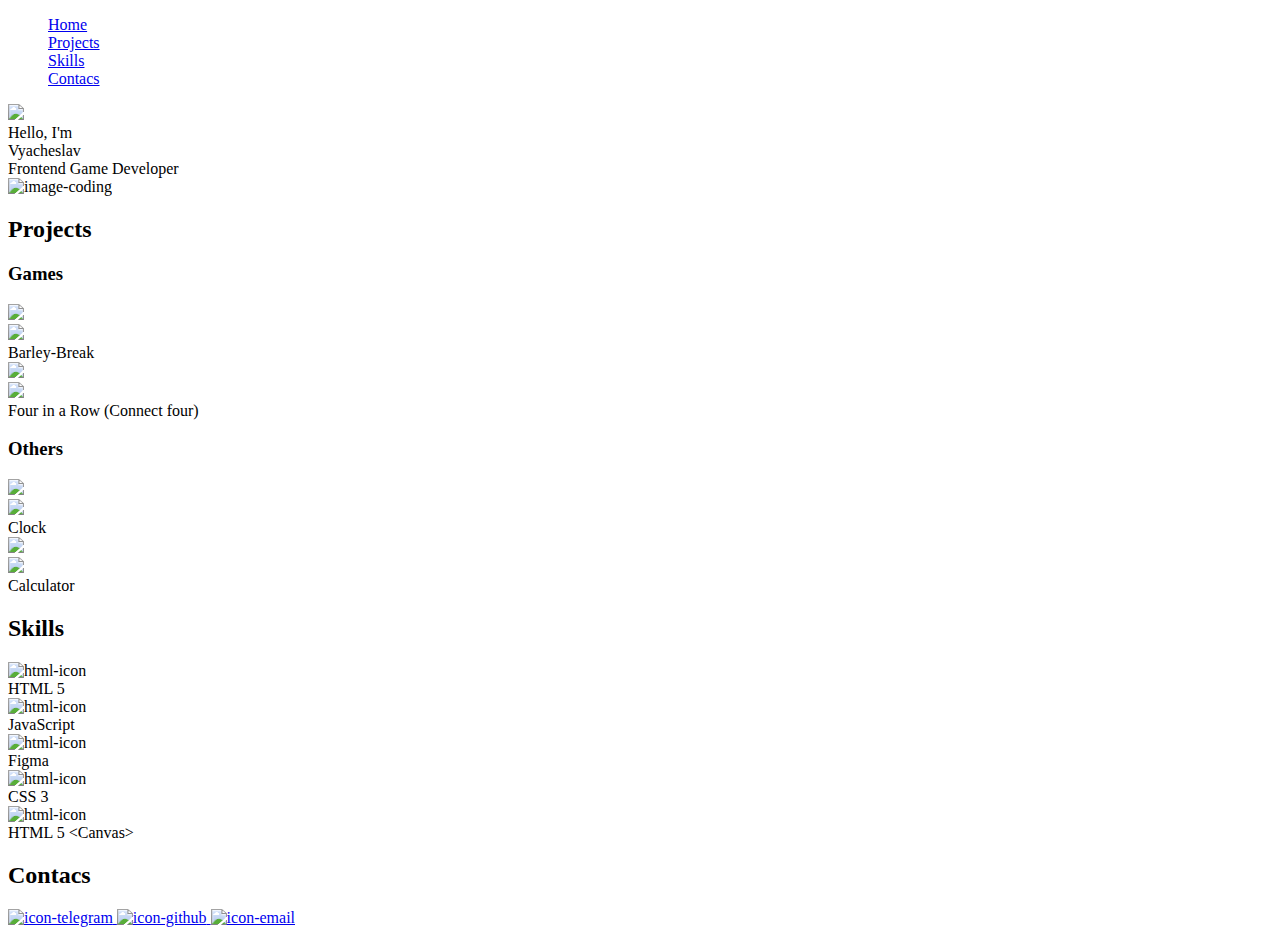
==== index.html @ 9498abd4 "commit" ====
<!DOCTYPE html>
<html lang="en">
<head>
    <meta charset="UTF-8">
    <meta http-equiv="X-UA-Compatible" content="IE=edge">
    <meta name="viewport" content="width=device-width, initial-scale=1.0">
    <link rel="stylesheet" href="css\start_styles.css">
    <link rel="stylesheet" href="css\reset_styles.css">
    <link rel="stylesheet" href="css\styles.css">
    <link rel="preconnect" href="https://fonts.googleapis.com">
    <link rel="preconnect" href="https://fonts.gstatic.com" crossorigin>
    <link href="https://fonts.googleapis.com/css2?family=Roboto:wght@400;500&display=swap" rel="stylesheet">    

    <title>Portfolio</title>
</head>
<body>
    <div class="wrapper">
        <header class="header">
            <div class="header__container -container">
                <nav class="header__menu">
                    <ul class="header__menu--items menu__items">

                        <a href="#" class="menu__item">
                            <div  class="menu__item--link">Home</div>
                        </a>

                        <a href="#projects" class="menu__item">
                            <div  class="menu__item--link">Projects</div>
                        </a>

                        <a href="#skills" class="menu__item">
                            <div  class="menu__item--link">Skills</div>
                        </a>

                        <a href="#contacs" class="menu__item">
                            <div class="menu__item--link">Contacs</div>
                        </a>

                    </ul>
                </nav>
            </div>
        </header>

        <main id="page" class="page">
            <div class="page__greetings">

                <div class="page__greetings--container -container">
                    <div class="page__greetings--content greetings__content">
                        <div class="greetings__content--about">

                            <div class="content__about--title">
                                <div class="about__title--top">
                                    <img src="images/Salute-var1.png" class="salute-animation" id="salute-animation"></img>
                                    <div class="title__top--greeting">Hello, I'm</div>
                                </div>
                                <div class="about__title--name">Vyacheslav</div>
                            </div>

                            <div class="content__about--subtitle">Frontend Game Developer</div>

                        </div>

                        <div class="greetings__content--image">
                            <img class="content__image -ibg" src="images/coding.svg" alt="image-coding">
                        </div>
                        
                    </div>
                </div>
            </div>

            <div id="projects" class="page__projects">
                <div class="page__projects--container -container">
                    <div class="page__projects--title projects__title">
                        <h2 class="projects__title--title">Projects</h2>
                        <div class="projects__title--line"></div>
                    </div>

                    <div class="page__projects--items projects__items">

                        <div class="projects__items--title-games items__title-game">
                            <h3 class="items__title-game--title">Games</h3>
                            <div class="items__title-game--line"></div>
                        </div>

                        <div class="projects__items--games items__games">
                        <!--
                            <div class="projects__items--item">
                                <div class="items__item--image -ibg">
                                    <img src="images/covers-projects\Barley-Break-cover.JPG" ></img>
                                </div>
                                <div class="items__item--description">
                                    <div class="item__description--content">
                                        <img src="images/eye.png" class="description__content--eye"></img>
                                        <div class="description__content--name-project">Name Project</div>
                                    </div>
                                </div>
                            </div>
                        -->


                        </div>

                        <div class="projects__items--title-other items__title-other">
                            <h3 class="items__title-other--title">Others</h3>
                            <div class="items__title-other--line"></div>
                        </div>

                        <div class="projects__items--others items__other">
                        <!--
                            <div class="projects__items--item">
                                <img src="images/project-default-img.png" class="items__item--image -ibg"></img>
                                <div class="items__item--description">
                                    <div class="item__description--content">
                                        <img src="images/eye.png" class="description__content--eye"></img>
                                        <div class="description__content--name-project">Name Project</div>
                                    </div>
                                </div>
                            </div>
                        -->


                        </div>


                    </div>

                </div>
            </div>

            <div id="skills" class="page__skills">
                <div class="page__skills--container -container">

                    <div class="page__skills--title skills__title">
                        <h2 class="skills__title--title">Skills</h2>
                        <div class="skills__title--line"></div>
                    </div>
    
                    <div class="page__skills--items">

                        <div class="skills__items--item items__item">
                            <div class="items__item--content">
                                <img src="images/html.svg" alt="html-icon" class="item__content--image">
                                <div class="item__content--name-skill">HTML 5</div>
                            </div>
                        </div>

                        <div class="skills__items--item items__item">
                            <div class="items__item--content">
                                <img src="images/javascript.svg" alt="html-icon" class="item__content--image">
                                <div class="item__content--name-skill">JavaScript</div>
                            </div>
                        </div>

                        <div class="skills__items--item items__item">
                            <div class="items__item--content">
                                <img src="images/figma.svg" alt="html-icon" class="item__content--image">
                                <div class="item__content--name-skill">Figma</div>
                            </div>
                        </div>

                        <div class="skills__items--item items__item">
                            <div class="items__item--content">
                                <img src="images/css.svg" alt="html-icon" class="item__content--image">
                                <div class="item__content--name-skill">CSS 3</div>
                            </div>
                        </div>


                        <div class="skills__items--item items__item">
                            <div class="items__item--content">
                                <img src="images/html.svg" alt="html-icon" class="item__content--image">
                                <div class="item__content--name-skill">HTML 5 <span>&#60;Canvas&#62;</span></Canvas></div>
                            </div>
                        </div>
<!--
                        <div class="skills__items--item items__item">
                            <div class="items__item--content">
                                <img src="images/html.svg" alt="htnl-icon" class="item__content--image">
                                <div class="item__content--name-skill">HTML 5</div>
                            </div>
                        </div>

                        <div class="skills__items--item items__item">
                            <div class="items__item--content">
                                <img src="images/javascript.svg" alt="htnl-icon" class="item__content--image">
                                <div class="item__content--name-skill">JavaScript</div>
                            </div>
                        </div>

                        <div class="skills__items--item items__item">
                            <div class="items__item--content">
                                <img src="images/figma.svg" alt="htnl-icon" class="item__content--image">
                                <div class="item__content--name-skill">Figma</div>
                            </div>
                        </div>

                        <div class="skills__items--item items__item">
                            <div class="items__item--content">
                                <img src="images/css.svg" alt="htnl-icon" class="item__content--image">
                                <div class="item__content--name-skill">CSS 3</div>
                            </div>
                        </div>


                        <div class="skills__items--item items__item">
                            <div class="items__item--content">
                                <img src="images/javascript.svg" alt="htnl-icon" class="item__content--image">
                                <div class="item__content--name-skill">JavaScript</div>
                            </div>
                        </div>
-->

                    </div>
                </div>
            </div>

            <template id="project-item">
                <div id="" class="projects__items--item">
                    <div class="items__item--image -ibg">
                        <img src="images/project-default-img.png"></img>
                    </div>
                    <div class="items__item--description">
                        <div class="item__description--content">
                            <img src="images/eye.png" class="description__content--eye"></img>
                            <div class="description__content--name-project">Name Project</div>
                        </div>
                    </div>
                </div>

            </template>

        </main>

        <footer class="footer">
            <div id="contacs" class="footer__contacs">
                <div class="footer__contacs--container -container">

                    <div class="footer__contacs--title contacs__title">
                        <h2 class="contacs__title--title">Contacs</h2>
                        <div class="contacs__title--line"></div>
                    </div>

                    <div class="footer__contacs--links contacs__links">

                            <a href="https://t.me/OVVosokor" class="contacs__links--link links__link">
                                <img class="links__link--telegram" src="images/icon-telegram1.png" alt="icon-telegram">
                            </a>

                            <a href="https://github.com/OVVosokor" class="contacs__links--link links__link">
                                <img class="links__link--github" src="images/GitHub.svg" alt="icon-github">
                            </a>

                            <a href="mailto:farmelephant@gmail.com" class="contacs__links--link links__link">
                                <img class="links__link--email" src="images/email.svg" alt="icon-email">
                            </a>

                    </div>

                </div>
            </div>

        </footer>

        <div id="page-popup" class="page__popup">
                <div class="page__popup--container -container">
                    <div class="page__popup--content popup__content">
                        
                        <img id="project-image" src="images/example-image.png" alt="image-project" class="popup__content--image -ibg"></img>
                        <div class="popup__content--text content__text">

                            <div class="content__text--title text__title">
                                <div id="project-title" class="text__title--text">Titulo proyecto</div>
                            </div>

                            <div class="text__title--description title__description">
                                <div id="project-description" class="title__description--text">Descripcion proyecto...</div>
                            </div>

                        </div>
                        <div class="popup__content--buttons content__buttons">

                            <a id="git-link" href="#" class="content__buttons--button button__repository">
                                <img src="images/GitHub.svg" class="button__repository--image"></img>
                                <div class="button__repository--text">Repository</div>
                            </a>

                            <a id="demo-link" href="#" class="content__buttons--button button__demo">
                                <img src="images/www.svg" class="button__demo--image"></img>
                                <div class="button__demo--text">Demo</div>
                            </a>

                        </div>
                        <div class="exit__button">
                            <img id="exit-button" src="images/button-exit-default.svg" alt="exit-button"></img>
                        </div>
                    </div>
                </div>
            </div>

    </div>


    <script src="js/script.js"></script>

</body>
</html>
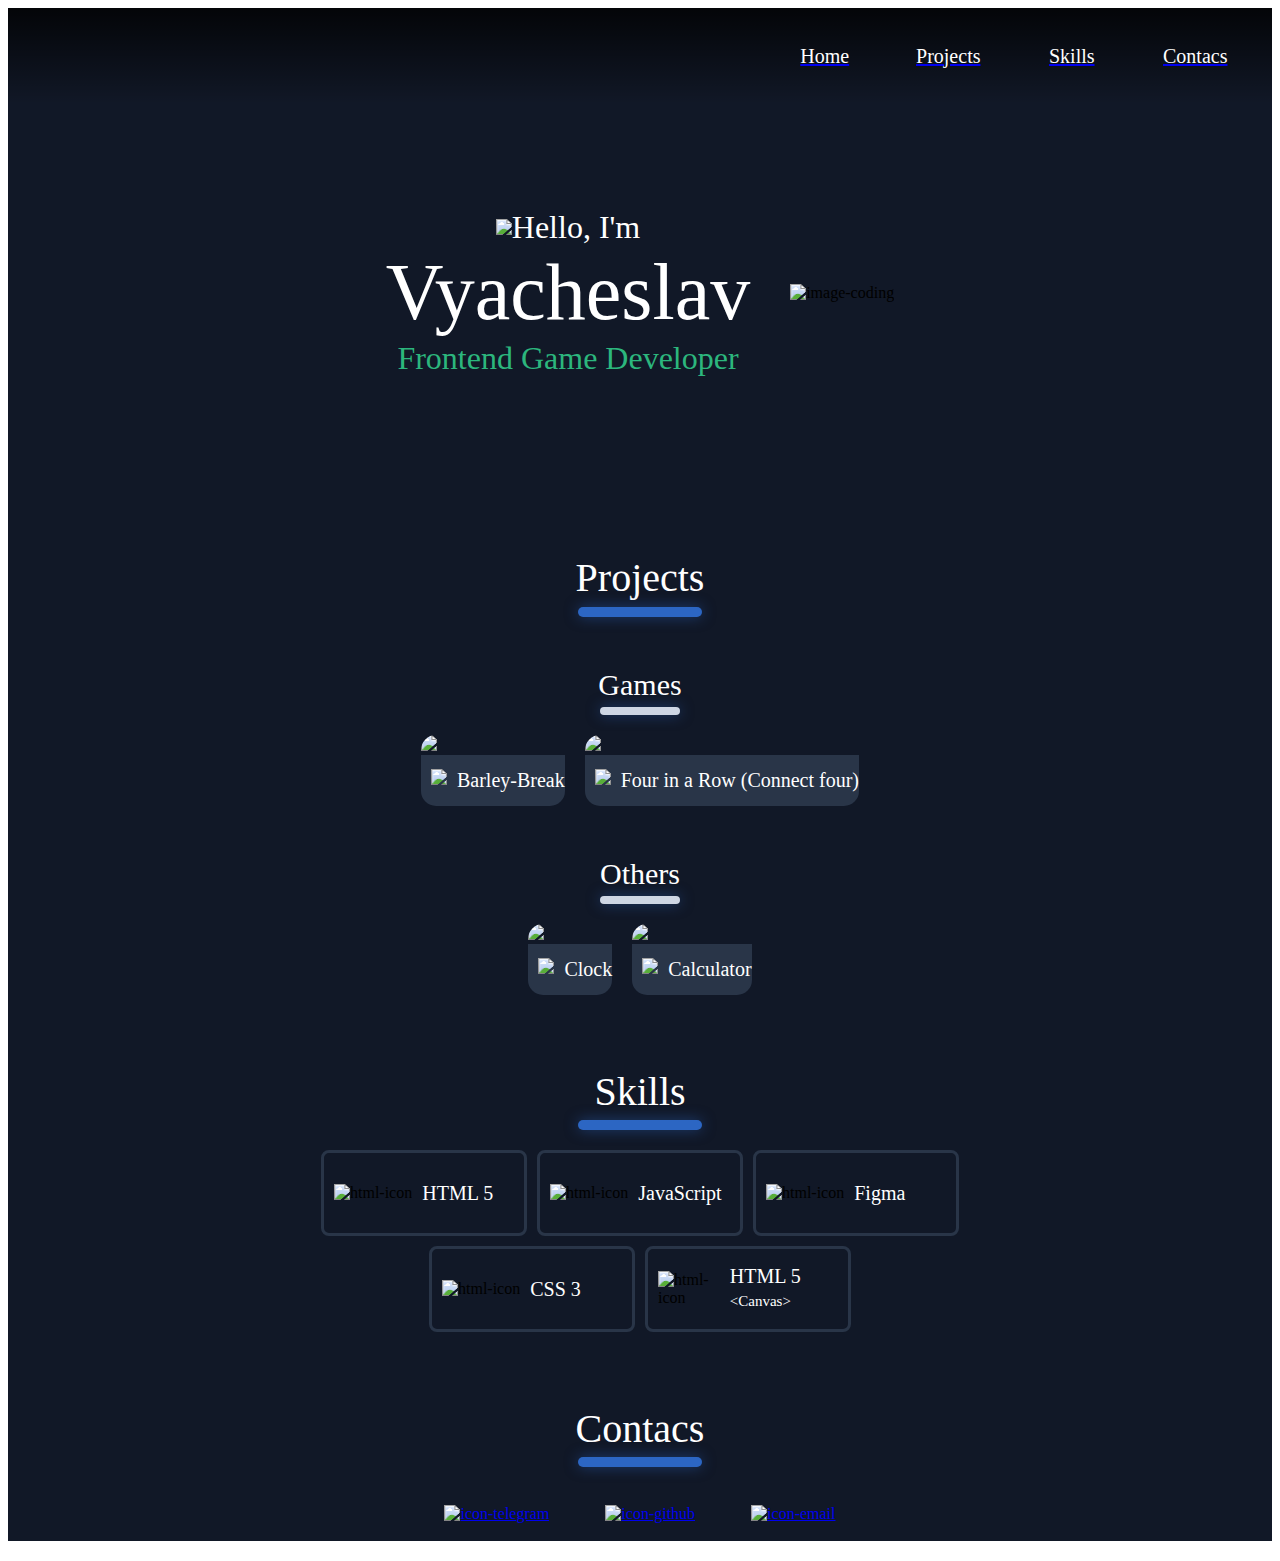
==== commit 45f053c9: "fixed bugs" ====
--- a/index.html
+++ b/index.html
@@ -263,7 +263,7 @@
 
         <div id="page-popup" class="page__popup">
                 <div class="page__popup--container -container">
-                    <div class="page__popup--content popup__content">
+                    <div id="page-popup--content" class="page__popup--content popup__content">
                         
                         <img id="project-image" src="images/example-image.png" alt="image-project" class="popup__content--image -ibg"></img>
                         <div class="popup__content--text content__text">
@@ -290,8 +290,8 @@
                             </a>
 
                         </div>
-                        <div class="exit__button">
-                            <img id="exit-button" src="images/button-exit-default.svg" alt="exit-button"></img>
+                        <div id="exit-button--mini" class="exit__button">
+                            <img id="exit-button--default" src="images/button-exit-default.svg" alt="exit-button"></img>
                         </div>
                     </div>
                 </div>
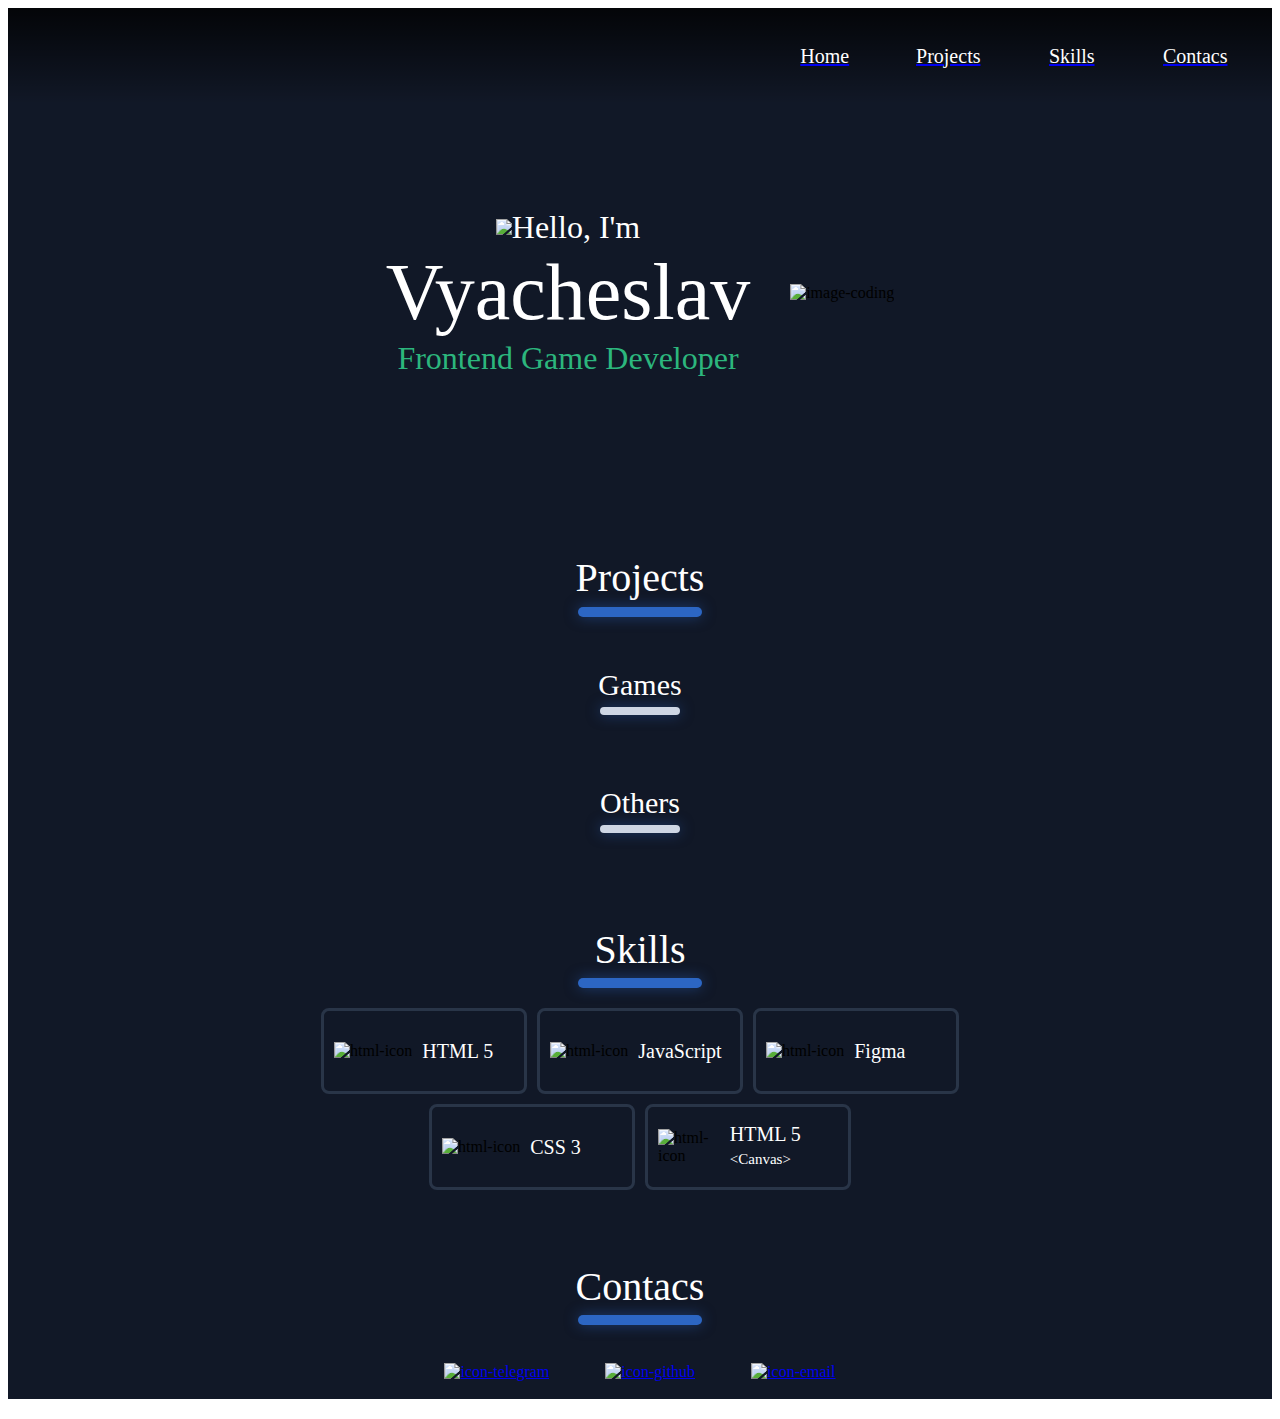
==== commit 81e557d9: "fixed bugs" ====
--- a/index.html
+++ b/index.html
@@ -83,20 +83,6 @@
                         </div>
 
                         <div class="projects__items--games items__games">
-                        <!--
-                            <div class="projects__items--item">
-                                <div class="items__item--image -ibg">
-                                    <img src="images/covers-projects\Barley-Break-cover.JPG" ></img>
-                                </div>
-                                <div class="items__item--description">
-                                    <div class="item__description--content">
-                                        <img src="images/eye.png" class="description__content--eye"></img>
-                                        <div class="description__content--name-project">Name Project</div>
-                                    </div>
-                                </div>
-                            </div>
-                        -->
-
 
                         </div>
 
@@ -106,18 +92,6 @@
                         </div>
 
                         <div class="projects__items--others items__other">
-                        <!--
-                            <div class="projects__items--item">
-                                <img src="images/project-default-img.png" class="items__item--image -ibg"></img>
-                                <div class="items__item--description">
-                                    <div class="item__description--content">
-                                        <img src="images/eye.png" class="description__content--eye"></img>
-                                        <div class="description__content--name-project">Name Project</div>
-                                    </div>
-                                </div>
-                            </div>
-                        -->
-
 
                         </div>
 
@@ -172,43 +146,6 @@
                                 <div class="item__content--name-skill">HTML 5 <span>&#60;Canvas&#62;</span></Canvas></div>
                             </div>
                         </div>
-<!--
-                        <div class="skills__items--item items__item">
-                            <div class="items__item--content">
-                                <img src="images/html.svg" alt="htnl-icon" class="item__content--image">
-                                <div class="item__content--name-skill">HTML 5</div>
-                            </div>
-                        </div>
-
-                        <div class="skills__items--item items__item">
-                            <div class="items__item--content">
-                                <img src="images/javascript.svg" alt="htnl-icon" class="item__content--image">
-                                <div class="item__content--name-skill">JavaScript</div>
-                            </div>
-                        </div>
-
-                        <div class="skills__items--item items__item">
-                            <div class="items__item--content">
-                                <img src="images/figma.svg" alt="htnl-icon" class="item__content--image">
-                                <div class="item__content--name-skill">Figma</div>
-                            </div>
-                        </div>
-
-                        <div class="skills__items--item items__item">
-                            <div class="items__item--content">
-                                <img src="images/css.svg" alt="htnl-icon" class="item__content--image">
-                                <div class="item__content--name-skill">CSS 3</div>
-                            </div>
-                        </div>
-
-
-                        <div class="skills__items--item items__item">
-                            <div class="items__item--content">
-                                <img src="images/javascript.svg" alt="htnl-icon" class="item__content--image">
-                                <div class="item__content--name-skill">JavaScript</div>
-                            </div>
-                        </div>
--->
 
                     </div>
                 </div>
@@ -299,7 +236,6 @@
 
     </div>
 
-
     <script src="js/script.js"></script>
 
 </body>
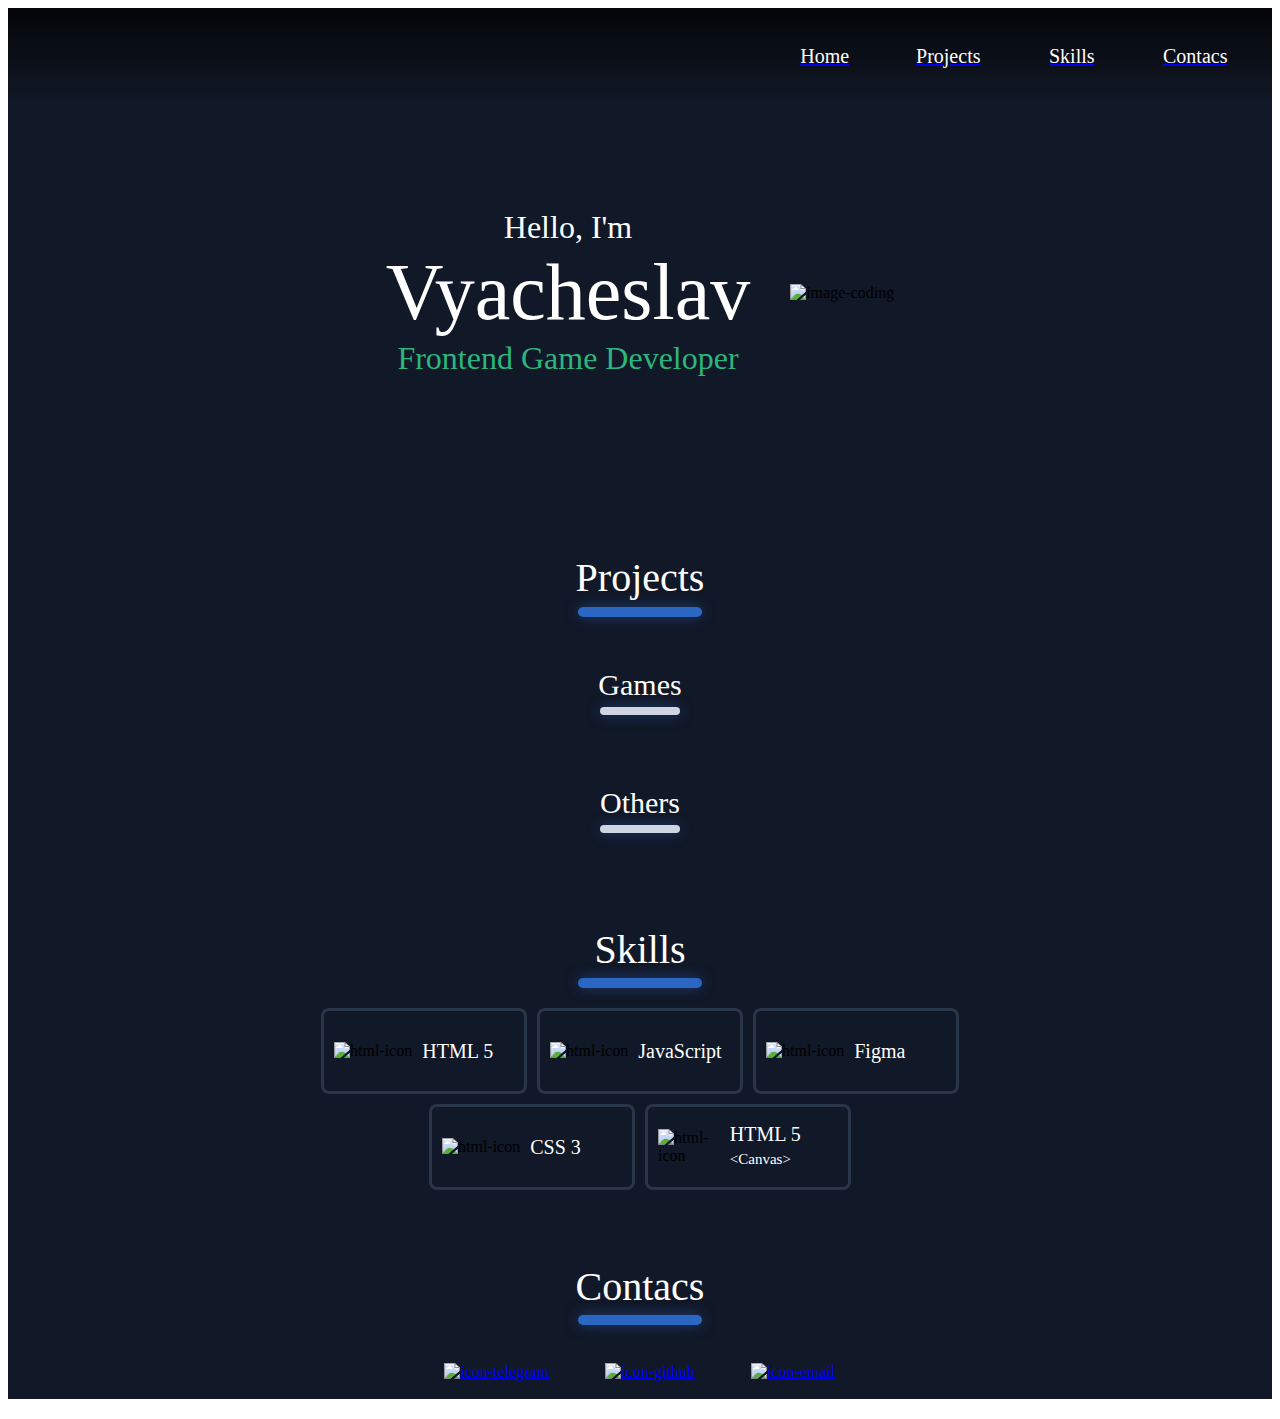
==== commit 9314daba: "added new project and fixed bugs" ====
--- a/index.html
+++ b/index.html
@@ -11,7 +11,7 @@
     <link rel="preconnect" href="https://fonts.gstatic.com" crossorigin>
     <link href="https://fonts.googleapis.com/css2?family=Roboto:wght@400;500&display=swap" rel="stylesheet">    
 
-    <title>Portfolio</title>
+    <title>Portfolio Oskarev</title>
 </head>
 <body>
     <div class="wrapper">
